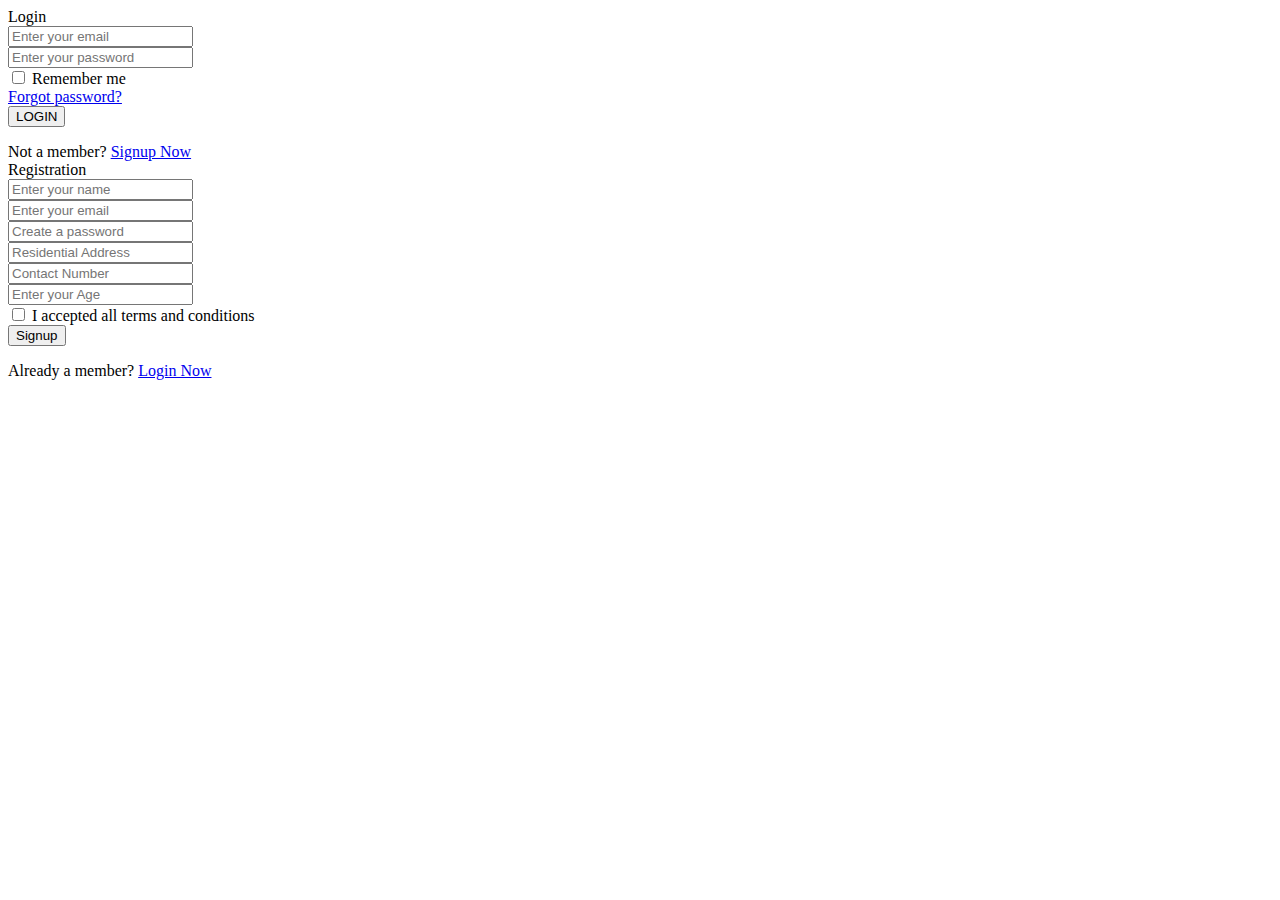
==== index.html @ 053fe66e "Update index.html" ====
<html lang="en">
<head>
    <meta charset="UTF-8">
    <meta http-equiv="X-UA-Compatible" content="IE=edge">
    <meta name="viewport" content="width=device-width, initial-scale=1.0">
    <!--link rel="stylesheet" href="https://unicons.iconscout.com/release/v4.0.0/css/line.css"-->
    <link rel="stylesheet" type="text/css" href="style.css"> 
    <title>IMCA WEBMASTER</title>
    <link rel="icon" href="favicon-32x32.png">
</head>
<body>
    <!--LOGIN PAGE-->
    <div class="container">
        <div class="forms">
            <div class="form login">
                <span class="title">Login</span>

                <form>
                    <div class="input-field">
                        <input type="email" placeholder="Enter your email" required>
                        <i class="uil uil-envelope icon"></i>
                    </div>
                    <div class="input-field">
                        <input type="password" class="password" placeholder="Enter your password" required>
                        <i class="uil uil-lock icon"></i>
                        <i class="uil uil-eye-slash showHidePw"></i>
                    </div>

                    <div class="checkbox-text">
                        <div class="checkbox-content">
                            <input type="checkbox" id="logCheck">
                            <label for="logCheck" class="text">Remember me</label>
                        </div>
                        <a href="#" class="text">Forgot password?</a>
                    </div>
                    <div class="input-field button">
                        <input type="button" onclick="location.href='https://tecknohowtroubleshooting.wordpress.com/'" value='LOGIN'>
                    </div>
                </form>

                <div class="login-signup">
                    <span class="text">Not a member?
                        <a href="#" class="text signup-link">Signup Now</a>
                    </span>
                </div>
            </div>
            <!-- Signup Page -->
            <div class="form signup">
                <span class="title">Registration</span>

                <form>
                    <div class="input-field">
                        <input type="text" placeholder="Enter your name" required>
                        <i class="uil uil-user"></i>
                    </div>
                    <div class="input-field">
                        <input type="text" placeholder="Enter your email" required>
                        <i class="uil uil-envelope icon"></i>
                    </div>
                    <div class="input-field">
                        <input type="password" class="password" placeholder="Create a password" required>
                        <i class="uil uil-lock icon"></i>
                    </div>
                    <div class="input-field">
                        <input type="text" placeholder="Residential Address" required>
                    </div>
                    <div class="input-field">
                        <input type="text" placeholder="Contact Number" required>
                    </div>
                    <div class="input-field">
                        <input type="number" placeholder="Enter your Age" required>
                    </div>
                    <div class="checkbox-text">
                        <div class="checkbox-content">
                            <input type="checkbox" id="termCon">
                            <label for="termCon" class="text">I accepted all terms and conditions</label>
                        </div>
                    </div>
                    <div class="input-field button">
                        <input type="button" onclick="location.href='REGISTRATION SUCCESSFUL.html'"  value="Signup">
                    </div>
                </form>

                <div class="login-signup">
                    <span class="text">Already a member?
                        <a href="#" class="text login-link">Login Now</a>
                    </span>
                </div>
            </div>
        </div>
    </div>
    <script src="Javascript.js"></script>
</body>
</html>
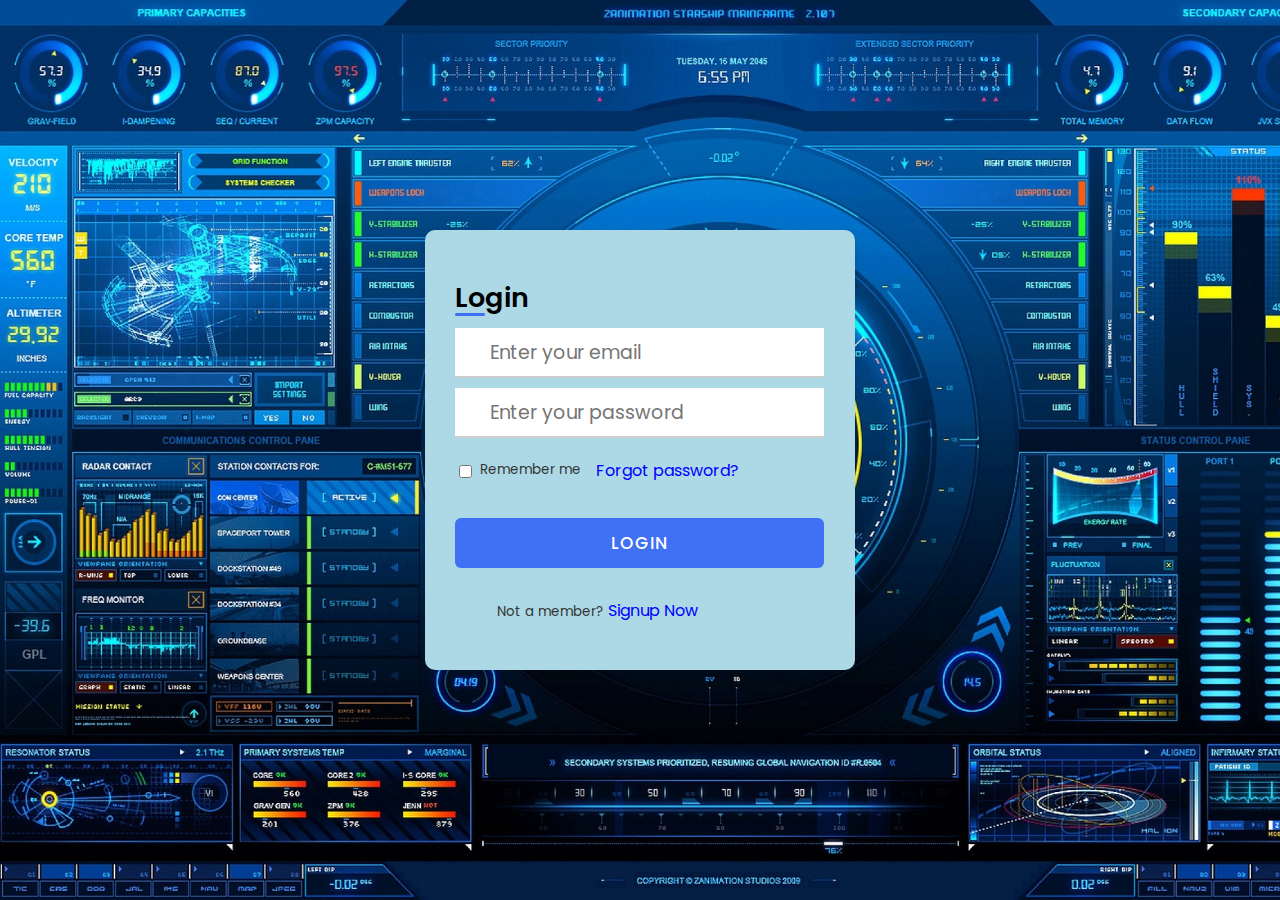
==== commit 16b69cc3: "Update index.html" ====
--- a/index.html
+++ b/index.html
@@ -4,8 +4,8 @@
     <meta charset="UTF-8">
     <meta http-equiv="X-UA-Compatible" content="IE=edge">
     <meta name="viewport" content="width=device-width, initial-scale=1.0">
-    <!--link rel="stylesheet" href="https://unicons.iconscout.com/release/v4.0.0/css/line.css"-->
-    <link rel="stylesheet" type="text/css" href="style.css"> 
+    <link rel="stylesheet" href="https://unicons.iconscout.com/release/v4.0.0/css/line.css">
+    <link rel="stylesheet" type="text/css" href="Style.css"> 
     <title>IMCA WEBMASTER</title>
     <link rel="icon" href="favicon-32x32.png">
 </head>
--- a/Style.css
+++ b/Style.css
@@ -0,0 +1,184 @@
+/* ===== Google Font Import - Poformsins ===== */
+@import url('https://fonts.googleapis.com/css2?family=Poppins:wght@300;400;500;600;700&display=swap');
+
+*{
+    margin: 0;
+    padding: 0;
+    box-sizing: border-box;
+    font-family: 'Poppins', sans-serif;
+}
+
+body{
+    height: 100vh;
+    display: flex;
+    align-items: center;
+    justify-content: center;
+    background-image: url("1166951-free-hd-technology-wallpapers-2560x1600-notebook.jpg");
+    background-size:cover ;
+}
+
+
+.container{
+    position: relative;
+    max-width: 430px;
+    width: 100%;
+    background: lightblue;
+    border-radius: 10px;
+    box-shadow: 0 5px 10px rgba(0, 0, 0, 0.1);
+    overflow: hidden;
+    margin: 0 20px;
+}
+
+.container .forms{
+    display: flex;
+    align-items: center;
+    height: 440px;
+    width: 160%;
+    transition: height 0.2s ease;
+}
+
+
+.container .form{
+    width: 50%;
+    padding: 30px;
+    background-color: lightblue;
+    font-size: medium;
+}
+
+.container.active .login{
+    margin-left: -50%;
+    opacity: 0;
+    transition: margin-left 0.18s ease, opacity 0.15s ease;
+}
+
+.container .signup{
+    opacity: 0;
+    transition: opacity 0.09s ease;
+}
+.container.active .signup{
+    opacity: 1;
+    transition: opacity 0.2s ease;
+}
+
+.container.active .forms{
+    height: 600px;
+}
+.container .form .title{
+    position: relative;
+    font-size: 27px;
+    font-weight: 600;
+}
+
+.form .title::before{
+    content: '';
+    position: absolute;
+    left: 0;
+    bottom: 0;
+    height: 3px;
+    width: 30px;
+    background-color: #4070f4;
+    border-radius: 25px;
+}
+
+.form .input-field{
+    position:relative;
+    height: 50px;
+    width: 130%;
+    margin-top: 10px;
+}
+
+.input-field input{
+    position: absolute;
+    height: 100%;
+    width: 100%;
+    padding: 0 35px;
+    border: none;
+    outline: none;
+    font-size: 19px;
+    border-bottom: 2px solid #ccc;
+    border-top: 2px solid transparent;
+    transition: all 0.2s ease;
+}
+
+.input-field input:is(:focus, :valid){
+    border-bottom-color: #4070f4;
+}
+
+.input-field i{
+    position: absolute;
+    top: 50%;
+    transform: translateY(-50%);
+    color: #999;
+    font-size: 23px;
+    transition: all 0.2s ease;
+}
+
+.input-field input:is(:focus, :valid) ~ i{
+    color: #4070f4;
+}
+
+.input-field i.icon{
+    left: 0;
+}
+.input-field i.showHidePw{
+    right: 0;
+    cursor: pointer;
+    padding: 10px;
+}
+
+.form .checkbox-text{
+    display: flex;
+    align-items: center;
+    justify-content: space-between;
+    margin-top: 20px;
+}
+
+.checkbox-text .checkbox-content{
+    display: flex;
+    align-items: center;
+}
+
+.checkbox-content input{
+    margin: 0 8px -2px 4px;
+    accent-color: #4070f4;
+}
+
+.form .text{
+    color: #333;
+    font-size:14px;
+    font-size: smaller;
+}
+
+.form a.text{
+    color: blue;
+    text-decoration: none;
+    font-size: medium;
+}
+.form a:hover{
+    text-decoration: underline;
+}
+
+.form .button{
+    margin-top: 35px;
+}
+
+.form .button input{
+    border: none;
+    color: #fff;
+    font-size: 17px;
+    font-weight: 500;
+    letter-spacing: 1px;
+    border-radius: 6px;
+    background-color: #4070f4;
+    cursor: pointer;
+    transition: all 0.3s ease;
+}
+
+.button input:hover{
+    background-color: #265df2;
+}
+
+.form .login-signup{
+    margin-top: 30px;
+    text-align: center;
+}
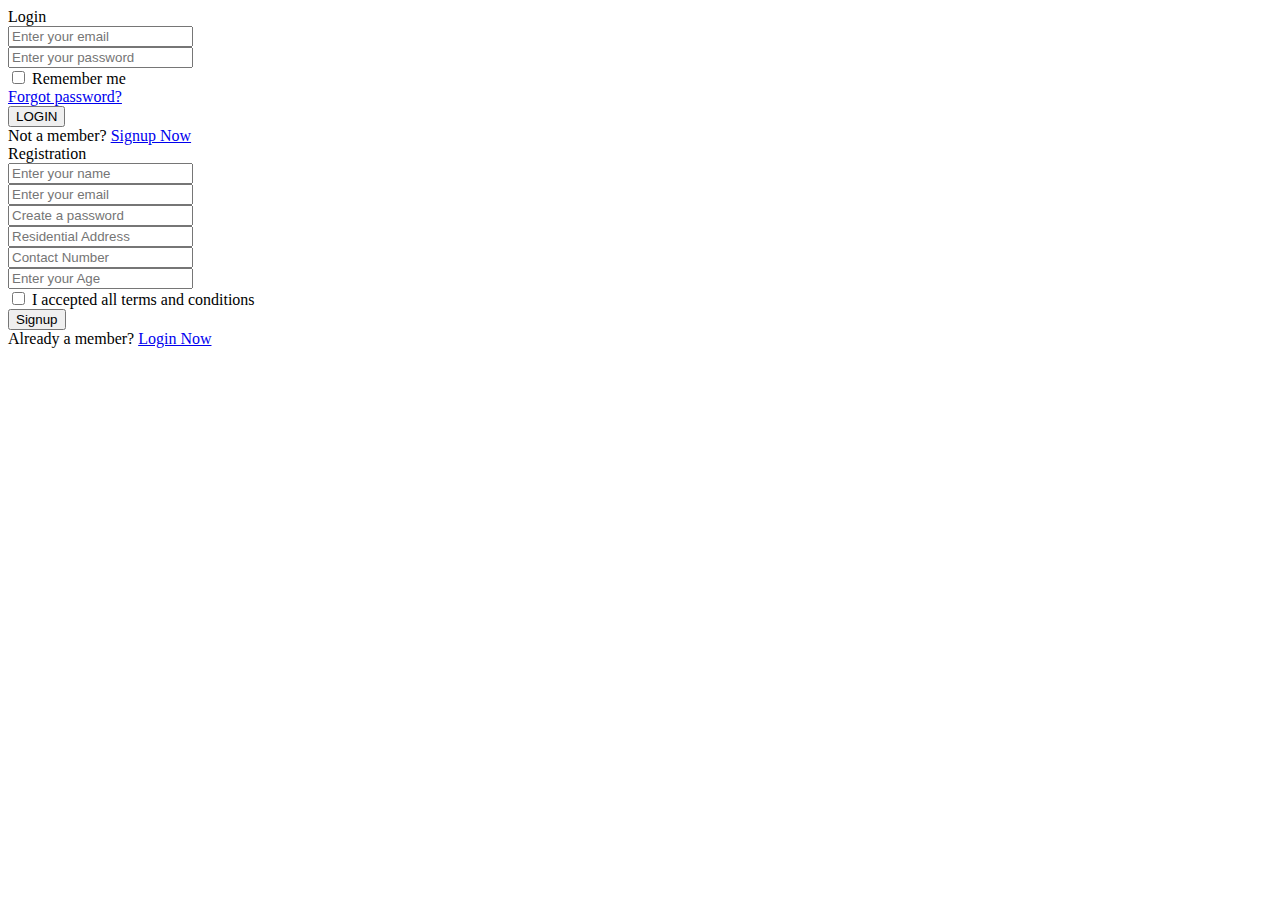
==== commit 7fc4fe9a: "Rename IMCA WEBMASTER.html to index.html" ====
--- a/index.html
+++ b/index.html
@@ -1,13 +1,12 @@
-
+<!DOCTYPE html>
 <html lang="en">
 <head>
     <meta charset="UTF-8">
     <meta http-equiv="X-UA-Compatible" content="IE=edge">
     <meta name="viewport" content="width=device-width, initial-scale=1.0">
     <link rel="stylesheet" href="https://unicons.iconscout.com/release/v4.0.0/css/line.css">
-    <link rel="stylesheet" type="text/css" href="Style.css"> 
-    <title>IMCA WEBMASTER</title>
-    <link rel="icon" href="favicon-32x32.png">
+    <link rel="stylesheet" href="style.css"> 
+    <link rel="icon" href="./Source Images/favicon-32x32.png">
 </head>
 <body>
     <!--LOGIN PAGE-->
@@ -16,7 +15,7 @@
             <div class="form login">
                 <span class="title">Login</span>
 
-                <form>
+                <form name="Login" action="https://tecknohowtroubleshooting.wordpress.com/">
                     <div class="input-field">
                         <input type="email" placeholder="Enter your email" required>
                         <i class="uil uil-envelope icon"></i>
@@ -35,7 +34,7 @@
                         <a href="#" class="text">Forgot password?</a>
                     </div>
                     <div class="input-field button">
-                        <input type="button" onclick="location.href='https://tecknohowtroubleshooting.wordpress.com/'" value='LOGIN'>
+                        <input type="submit" value='LOGIN'>
                     </div>
                 </form>
 
@@ -49,36 +48,36 @@
             <div class="form signup">
                 <span class="title">Registration</span>
 
-                <form>
+                <form name="Signup" action="./REGISTRATION SUCCESSFUL.html">
                     <div class="input-field">
-                        <input type="text" placeholder="Enter your name" required>
+                        <input type="text" placeholder="Enter your name" required="name">
                         <i class="uil uil-user"></i>
                     </div>
                     <div class="input-field">
-                        <input type="text" placeholder="Enter your email" required>
+                        <input type="email" placeholder="Enter your email" required>
                         <i class="uil uil-envelope icon"></i>
                     </div>
                     <div class="input-field">
-                        <input type="password" class="password" placeholder="Create a password" required>
+                        <input type="password" class="password" placeholder="Create a password" required="password">
                         <i class="uil uil-lock icon"></i>
                     </div>
                     <div class="input-field">
-                        <input type="text" placeholder="Residential Address" required>
+                        <input type="address" placeholder="Residential Address" required="Address">
                     </div>
                     <div class="input-field">
-                        <input type="text" placeholder="Contact Number" required>
+                        <input type="text" placeholder="Contact Number" required="number">
                     </div>
                     <div class="input-field">
-                        <input type="number" placeholder="Enter your Age" required>
+                        <input type="number" placeholder="Enter your Age" required="age">
                     </div>
                     <div class="checkbox-text">
                         <div class="checkbox-content">
-                            <input type="checkbox" id="termCon">
+                            <input type="checkbox" id="termCon" required>
                             <label for="termCon" class="text">I accepted all terms and conditions</label>
                         </div>
                     </div>
                     <div class="input-field button">
-                        <input type="button" onclick="location.href='REGISTRATION SUCCESSFUL.html'"  value="Signup">
+                        <input type="submit" value="Signup">
                     </div>
                 </form>
 
@@ -90,7 +89,7 @@
             </div>
         </div>
     </div>
-    <script src="Javascript.js"></script>
+    <script src="./Javascript.js"></script>
 </body>
 </html>
 
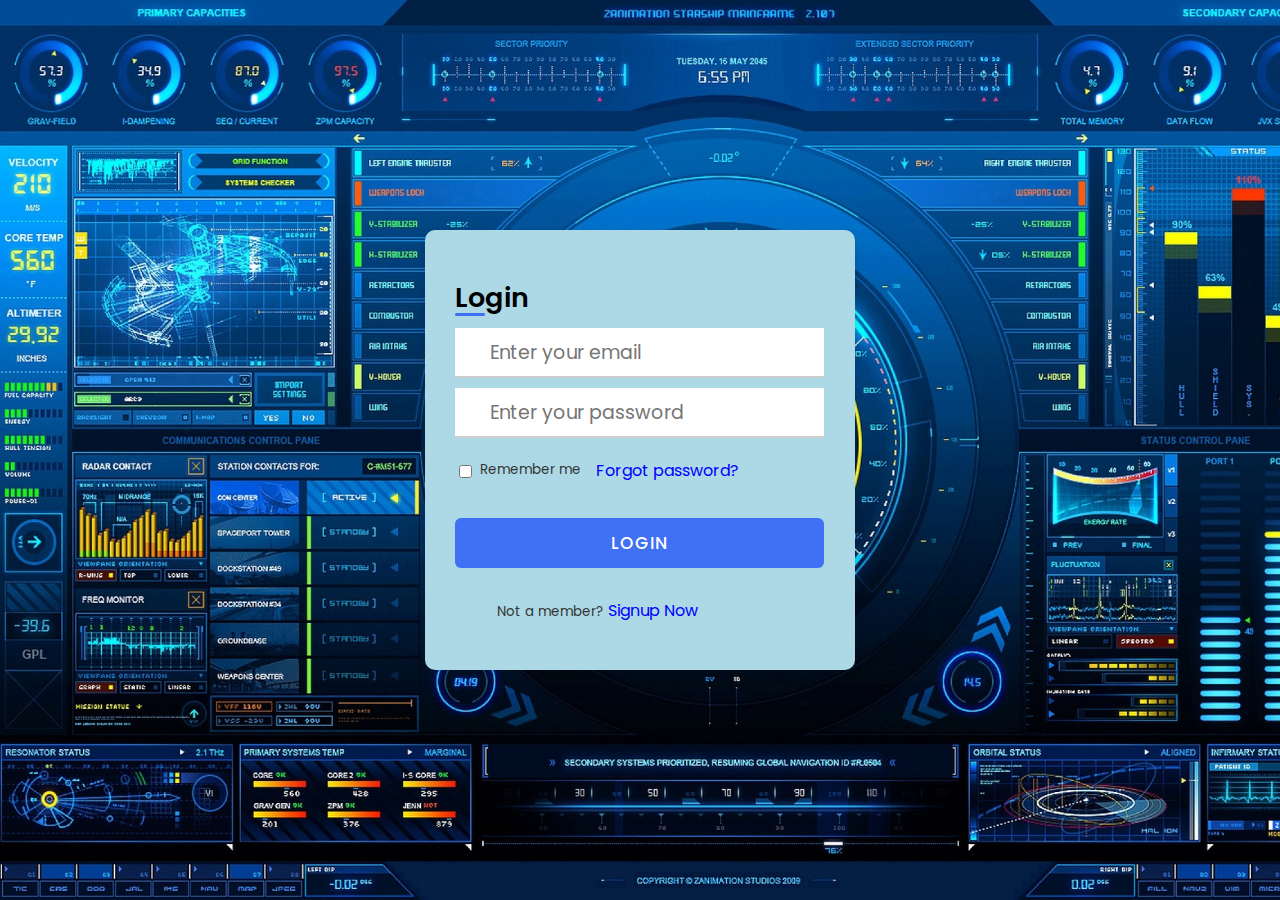
==== commit 3e9f35bd: "Update index.html" ====
--- a/index.html
+++ b/index.html
@@ -5,7 +5,7 @@
     <meta http-equiv="X-UA-Compatible" content="IE=edge">
     <meta name="viewport" content="width=device-width, initial-scale=1.0">
     <link rel="stylesheet" href="https://unicons.iconscout.com/release/v4.0.0/css/line.css">
-    <link rel="stylesheet" href="style.css"> 
+    <link rel="stylesheet" href="Style.css"> 
     <link rel="icon" href="./Source Images/favicon-32x32.png">
 </head>
 <body>
--- a/Style.css
+++ b/Style.css
@@ -0,0 +1,184 @@
+/* ===== Google Font Import - Poformsins ===== */
+@import url('https://fonts.googleapis.com/css2?family=Poppins:wght@300;400;500;600;700&display=swap');
+
+*{
+    margin: 0;
+    padding: 0;
+    box-sizing: border-box;
+    font-family: 'Poppins', sans-serif;
+}
+
+body{
+    height: 100vh;
+    display: flex;
+    align-items: center;
+    justify-content: center;
+    background-image: url("1166951-free-hd-technology-wallpapers-2560x1600-notebook.jpg");
+    background-size:cover ;
+}
+
+
+.container{
+    position: relative;
+    max-width: 430px;
+    width: 100%;
+    background: lightblue;
+    border-radius: 10px;
+    box-shadow: 0 5px 10px rgba(0, 0, 0, 0.1);
+    overflow: hidden;
+    margin: 0 20px;
+}
+
+.container .forms{
+    display: flex;
+    align-items: center;
+    height: 440px;
+    width: 160%;
+    transition: height 0.2s ease;
+}
+
+
+.container .form{
+    width: 50%;
+    padding: 30px;
+    background-color: lightblue;
+    font-size: medium;
+}
+
+.container.active .login{
+    margin-left: -50%;
+    opacity: 0;
+    transition: margin-left 0.18s ease, opacity 0.15s ease;
+}
+
+.container .signup{
+    opacity: 0;
+    transition: opacity 0.09s ease;
+}
+.container.active .signup{
+    opacity: 1;
+    transition: opacity 0.2s ease;
+}
+
+.container.active .forms{
+    height: 600px;
+}
+.container .form .title{
+    position: relative;
+    font-size: 27px;
+    font-weight: 600;
+}
+
+.form .title::before{
+    content: '';
+    position: absolute;
+    left: 0;
+    bottom: 0;
+    height: 3px;
+    width: 30px;
+    background-color: #4070f4;
+    border-radius: 25px;
+}
+
+.form .input-field{
+    position:relative;
+    height: 50px;
+    width: 130%;
+    margin-top: 10px;
+}
+
+.input-field input{
+    position: absolute;
+    height: 100%;
+    width: 100%;
+    padding: 0 35px;
+    border: none;
+    outline: none;
+    font-size: 19px;
+    border-bottom: 2px solid #ccc;
+    border-top: 2px solid transparent;
+    transition: all 0.2s ease;
+}
+
+.input-field input:is(:focus, :valid){
+    border-bottom-color: #4070f4;
+}
+
+.input-field i{
+    position: absolute;
+    top: 50%;
+    transform: translateY(-50%);
+    color: #999;
+    font-size: 23px;
+    transition: all 0.2s ease;
+}
+
+.input-field input:is(:focus, :valid) ~ i{
+    color: #4070f4;
+}
+
+.input-field i.icon{
+    left: 0;
+}
+.input-field i.showHidePw{
+    right: 0;
+    cursor: pointer;
+    padding: 10px;
+}
+
+.form .checkbox-text{
+    display: flex;
+    align-items: center;
+    justify-content: space-between;
+    margin-top: 20px;
+}
+
+.checkbox-text .checkbox-content{
+    display: flex;
+    align-items: center;
+}
+
+.checkbox-content input{
+    margin: 0 8px -2px 4px;
+    accent-color: #4070f4;
+}
+
+.form .text{
+    color: #333;
+    font-size:14px;
+    font-size: smaller;
+}
+
+.form a.text{
+    color: blue;
+    text-decoration: none;
+    font-size: medium;
+}
+.form a:hover{
+    text-decoration: underline;
+}
+
+.form .button{
+    margin-top: 35px;
+}
+
+.form .button input{
+    border: none;
+    color: #fff;
+    font-size: 17px;
+    font-weight: 500;
+    letter-spacing: 1px;
+    border-radius: 6px;
+    background-color: #4070f4;
+    cursor: pointer;
+    transition: all 0.3s ease;
+}
+
+.button input:hover{
+    background-color: #265df2;
+}
+
+.form .login-signup{
+    margin-top: 30px;
+    text-align: center;
+}
